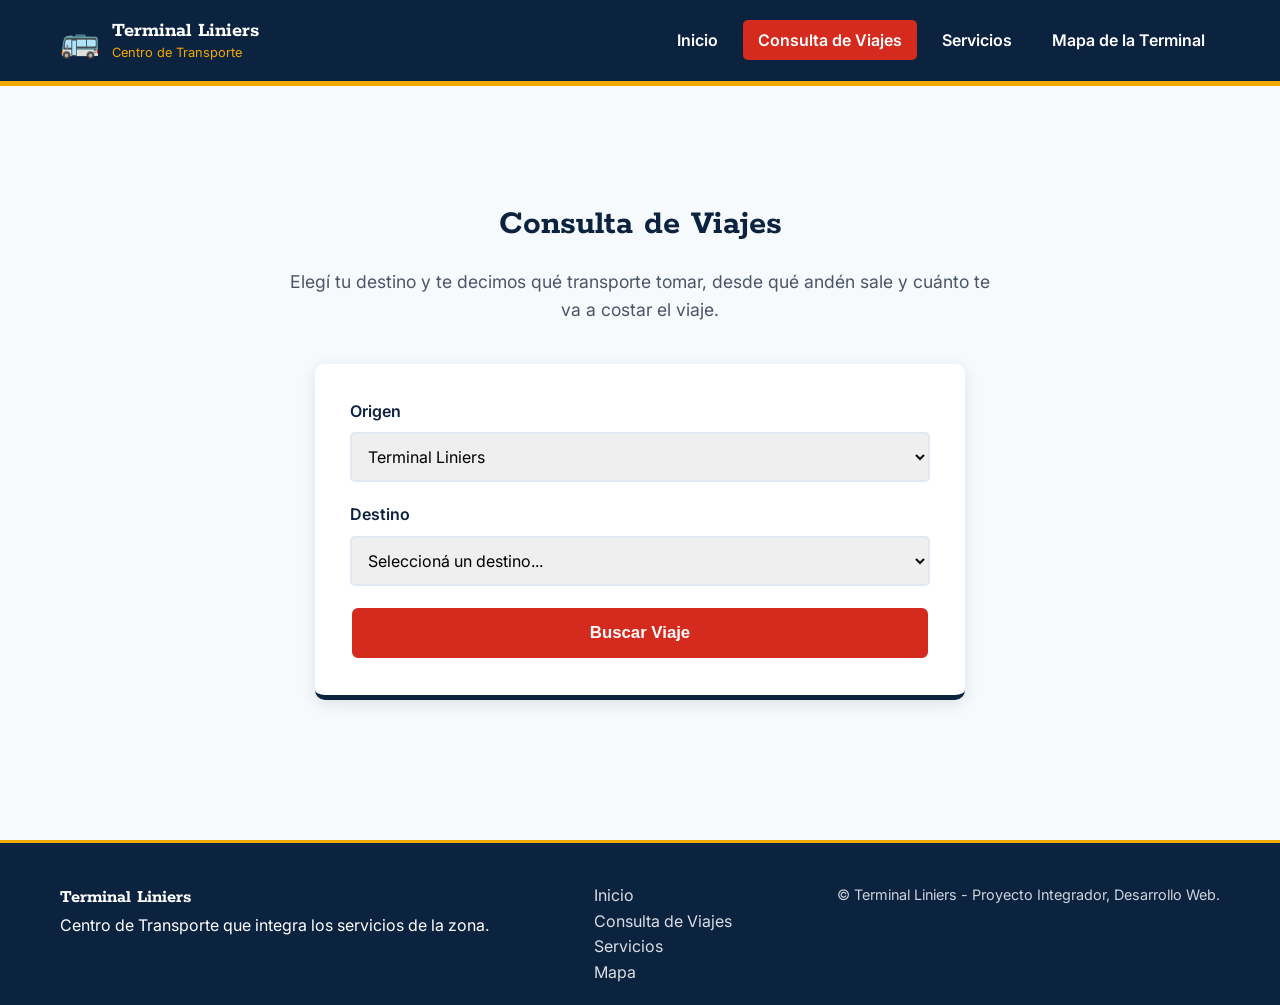
==== consulta.html @ 9832f22a "Add files via upload" ====
<!DOCTYPE html>
<html lang="es">
<head>
<meta charset="UTF-8">
<meta name="viewport" content="width=device-width, initial-scale=1.0">
<title>Terminal Liniers | Consulta de Viajes</title>
<link rel="stylesheet" href="styles.css">
<link href="https://fonts.googleapis.com/css2?family=Inter:wght@400;600&family=Rokkitt:wght@700&display=swap" rel="stylesheet">
</head>
<body>
 
<header class="header-principal">
  <div class="contenedor header-grid">
    <a href="index.html" class="logo-terminal">
      <span class="icono-bus" aria-hidden="true">🚌</span>
      <span class="marca">
        <strong>Terminal Liniers</strong>
        <span>Centro de Transporte</span>
      </span>
    </a>
    <nav class="navegacion" aria-label="Navegación principal">
      <ul class="menu">
        <li><a href="index.html">Inicio</a></li>
        <li><a href="consulta.html" class="activo">Consulta de Viajes</a></li>
        <li><a href="servicios.html">Servicios</a></li>
        <li><a href="mapa.html">Mapa de la Terminal</a></li>
      </ul>
    </nav>
  </div>
</header>
 
<main class="contenedor seccion-interna">
  <h2 class="titulo-seccion">Consulta de Viajes</h2>
  <p class="bajada-seccion">Elegí tu destino y te decimos qué transporte tomar, desde qué andén sale y cuánto te va a costar el viaje.</p>
 
  <form id="formConsulta" class="formulario-consulta">
    <div class="form-group">
      <label for="origen">Origen</label>
      <select id="origen" name="origen" required>
        <option value="liniers">Terminal Liniers</option>
      </select>
    </div>
 
    <div class="form-group">
      <label for="destino">Destino</label>
      <select id="destino" name="destino" required>
        <option value="">Seleccioná un destino...</option>
        <option value="correo-central">Correo Central</option>
        <option value="ciudad-universitaria">Ciudad Universitaria</option>
        <option value="centro-express">Centro (vía Autopista)</option>
      </select>
    </div>
 
    <button type="submit" class="btn-primario" style="width:100%;">Buscar Viaje</button>
  </form>
 
  <div id="resultado" class="resultado-consulta"></div>
</main>
 
<footer class="footer-principal">
  <div class="contenedor footer-grid">
    <div class="footer-info">
      <h3>Terminal Liniers</h3>
      <p>Centro de Transporte que integra los servicios de la zona.</p>
    </div>
    <div class="footer-enlaces">
      <ul>
        <li><a href="index.html">Inicio</a></li>
        <li><a href="consulta.html">Consulta de Viajes</a></li>
        <li><a href="servicios.html">Servicios</a></li>
        <li><a href="mapa.html">Mapa</a></li>
      </ul>
    </div>
    <div class="footer-legal">
      <p>&copy; Terminal Liniers - Proyecto Integrador, Desarrollo Web.</p>
    </div>
  </div>
</footer>
 
<script src="script.js"></script>
</body>
</html>
---- styles.css ----
:root {
    --rojo-109: #d52b1e;
    --azul-secundario: #0c2340;
    --blanco: #ffffff;
    --oro-filete: #f2a900;
    --fondo-gris: #f7fafc;
    --texto-oscuro: #1a202c;
    --verde-ok: #2f855a;
}
 
* {
    margin: 0;
    padding: 0;
    box-sizing: border-box;
}
 
body {
    font-family: 'Inter', sans-serif;
    background-color: var(--fondo-gris);
    color: var(--texto-oscuro);
    line-height: 1.6;
}
 
h1, h2, h3 {
    font-family: 'Rokkitt', serif;
}
 
a {
    text-decoration: none;
}
 
img {
    max-width: 100%;
    display: block;
}
 
.contenedor {
    max-width: 1200px;
    margin: 0 auto;
    padding: 0 20px;
}
 
/* ===== HEADER ===== */
.header-principal {
    background-color: var(--azul-secundario);
    color: var(--blanco);
    padding: 15px 0;
    border-bottom: 5px solid var(--oro-filete);
    position: sticky;
    top: 0;
    z-index: 100;
}
 
.header-grid {
    display: flex;
    justify-content: space-between;
    align-items: center;
    flex-wrap: wrap;
    gap: 15px;
}
 
.logo-terminal {
    display: flex;
    align-items: center;
    gap: 12px;
    color: var(--blanco);
}
 
.logo-terminal .icono-bus {
    font-size: 2rem;
}
 
.logo-terminal .marca {
    line-height: 1.1;
}
 
.logo-terminal .marca strong {
    font-family: 'Rokkitt', serif;
    font-size: 1.3rem;
    display: block;
}
 
.logo-terminal .marca span {
    font-size: 0.8rem;
    color: var(--oro-filete);
}
 
.menu {
    list-style: none;
    display: flex;
    gap: 10px;
    flex-wrap: wrap;
}
 
.menu a {
    color: var(--blanco);
    font-weight: 600;
    padding: 10px 15px;
    border-radius: 5px;
    transition: all 0.3s ease;
}
 
.menu a:hover, .menu a.activo {
    background-color: var(--rojo-109);
    color: var(--blanco);
}
 
/* ===== HERO ===== */
.hero {
    background-color: var(--azul-secundario);
    color: var(--blanco);
    padding: 70px 20px;
    text-align: center;
    border-bottom: 8px double var(--oro-filete);
}
 
.hero h2 {
    font-size: 2.8rem;
    margin-bottom: 15px;
    color: var(--oro-filete);
}
 
.hero p {
    font-size: 1.15rem;
    max-width: 650px;
    margin: 0 auto 30px auto;
}
 
.hero-acciones {
    display: flex;
    gap: 15px;
    justify-content: center;
    flex-wrap: wrap;
}
 
.btn-primario {
    display: inline-block;
    background-color: var(--rojo-109);
    color: var(--blanco);
    padding: 15px 30px;
    font-size: 1.05rem;
    font-weight: bold;
    border-radius: 8px;
    border: 2px solid var(--blanco);
    transition: 0.3s;
    cursor: pointer;
}
 
.btn-primario:hover {
    background-color: var(--oro-filete);
    color: var(--azul-secundario);
    border-color: var(--azul-secundario);
}
 
.btn-secundario {
    display: inline-block;
    background-color: transparent;
    color: var(--blanco);
    padding: 15px 30px;
    font-size: 1.05rem;
    font-weight: bold;
    border-radius: 8px;
    border: 2px solid var(--oro-filete);
    transition: 0.3s;
    cursor: pointer;
}
 
.btn-secundario:hover {
    background-color: var(--oro-filete);
    color: var(--azul-secundario);
}
 
/* ===== ESTADO SERVICIO ===== */
.estado-servicio {
    margin-top: -30px;
    position: relative;
}
 
.tarjeta-estado {
    background-color: var(--blanco);
    padding: 30px;
    border-radius: 10px;
    box-shadow: 0 4px 15px rgba(0,0,0,0.1);
    border-left: 6px solid var(--oro-filete);
}
 
.alerta-normal {
    display: flex;
    align-items: center;
    gap: 15px;
    margin-top: 15px;
    color: var(--verde-ok);
    font-weight: 600;
}
 
/* ===== SECCIONES GENERALES ===== */
.titulo-seccion {
    text-align: center;
    color: var(--azul-secundario);
    font-size: 2.2rem;
    margin: 60px 0 15px 0;
}
 
.bajada-seccion {
    text-align: center;
    max-width: 700px;
    margin: 0 auto 40px auto;
    font-size: 1.1rem;
    color: #4a5568;
}
 
.seccion-interna { padding: 50px 20px; }
 
/* ===== ACCESOS DIRECTOS (home) ===== */
.grid-accesos {
    display: grid;
    grid-template-columns: repeat(auto-fit, minmax(250px, 1fr));
    gap: 30px;
    margin-bottom: 50px;
}
 
.card-acceso {
    background-color: var(--blanco);
    padding: 30px;
    border-radius: 10px;
    text-align: center;
    border-top: 4px solid var(--rojo-109);
    box-shadow: 0 4px 6px rgba(0,0,0,0.05);
    transition: 0.25s;
    color: inherit;
    display: block;
}
 
.card-acceso:hover {
    transform: translateY(-4px);
    box-shadow: 0 8px 18px rgba(0,0,0,0.12);
    border-top-color: var(--oro-filete);
}
 
.card-acceso .icono {
    font-size: 2.4rem;
    margin-bottom: 12px;
    display: block;
}
 
.card-acceso h3 {
    color: var(--azul-secundario);
    margin-bottom: 8px;
    font-size: 1.2rem;
}
 
.card-acceso p {
    font-size: 0.95rem;
    color: #4a5568;
}
 
/* ===== TRANSPORTES INTEGRADOS ===== */
.grid-transportes {
    display: grid;
    grid-template-columns: repeat(auto-fit, minmax(280px, 1fr));
    gap: 30px;
    max-width: 900px;
    margin: 0 auto 40px auto;
}
 
.card-transporte {
    background-color: var(--blanco);
    border-radius: 12px;
    overflow: hidden;
    border: 2px solid var(--azul-secundario);
    transition: 0.3s;
}
 
.card-transporte:hover { border-color: var(--rojo-109); }
 
.card-transporte .franja {
    background-color: var(--rojo-109);
    color: var(--blanco);
    padding: 20px;
    text-align: center;
}
 
.card-transporte .franja h3 {
    font-size: 1.4rem;
}
 
.card-transporte .cuerpo {
    padding: 20px;
}
 
.card-transporte .cuerpo p {
    color: #4a5568;
    margin-bottom: 15px;
}
 
/* ===== CONSULTA DE VIAJES ===== */
.formulario-consulta {
    max-width: 650px;
    margin: 0 auto 40px auto;
    background-color: var(--blanco);
    padding: 35px;
    border-radius: 10px;
    box-shadow: 0 4px 15px rgba(0,0,0,0.1);
    border-bottom: 5px solid var(--azul-secundario);
}
 
.form-group { margin-bottom: 20px; }
.form-group label { display: block; font-weight: 600; margin-bottom: 8px; color: var(--azul-secundario); }
.form-group input,
.form-group select,
.form-group textarea {
    width: 100%;
    padding: 12px;
    border: 2px solid #e2e8f0;
    border-radius: 5px;
    font-family: inherit;
    font-size: 1rem;
}
 
.form-group input:focus,
.form-group select:focus {
    outline: none;
    border-color: var(--rojo-109);
}
 
.resultado-consulta {
    max-width: 650px;
    margin: 0 auto 50px auto;
    display: none;
}
 
.resultado-consulta.visible { display: block; }
 
.tarjeta-resultado {
    background-color: var(--blanco);
    border-radius: 10px;
    overflow: hidden;
    box-shadow: 0 4px 15px rgba(0,0,0,0.1);
    border-top: 6px solid var(--oro-filete);
}
 
.tarjeta-resultado .franja-resultado {
    background-color: var(--azul-secundario);
    color: var(--blanco);
    padding: 18px 25px;
    display: flex;
    justify-content: space-between;
    align-items: center;
    flex-wrap: wrap;
    gap: 10px;
}
 
.tarjeta-resultado .franja-resultado h3 {
    font-size: 1.3rem;
}
 
.grid-datos-viaje {
    display: grid;
    grid-template-columns: repeat(auto-fit, minmax(140px, 1fr));
    gap: 1px;
    background-color: #e2e8f0;
}
 
.dato-viaje {
    background-color: var(--blanco);
    padding: 20px;
    text-align: center;
}
 
.dato-viaje .etiqueta-dato {
    display: block;
    font-size: 0.8rem;
    text-transform: uppercase;
    letter-spacing: 0.5px;
    color: #718096;
    margin-bottom: 6px;
}
 
.dato-viaje .valor-dato {
    font-family: 'Rokkitt', serif;
    font-size: 1.3rem;
    color: var(--azul-secundario);
    font-weight: bold;
}
 
.alerta-error {
    background-color: #fff5f5;
    border-left: 6px solid var(--rojo-109);
    padding: 20px;
    border-radius: 8px;
    color: #9b2c2c;
    font-weight: 600;
}
 
/* ===== SERVICIOS ===== */
.grid-servicios {
    display: grid;
    grid-template-columns: repeat(auto-fit, minmax(260px, 1fr));
    gap: 25px;
    margin-bottom: 50px;
}
 
.card-servicio {
    background-color: var(--blanco);
    padding: 25px;
    border-radius: 10px;
    border-left: 5px solid var(--rojo-109);
    box-shadow: 0 4px 6px rgba(0,0,0,0.05);
}
 
.card-servicio h3 {
    color: var(--azul-secundario);
    margin-bottom: 10px;
    display: flex;
    align-items: center;
    gap: 10px;
}
 
.card-servicio .horario {
    display: inline-block;
    background-color: var(--oro-filete);
    color: var(--azul-secundario);
    padding: 3px 10px;
    border-radius: 4px;
    font-weight: bold;
    font-size: 0.85rem;
    margin-top: 8px;
}
 
/* ===== CHATBOT FAQ ===== */
.chatbot-caja {
    max-width: 700px;
    margin: 0 auto 60px auto;
    background-color: var(--blanco);
    border-radius: 12px;
    box-shadow: 0 4px 15px rgba(0,0,0,0.1);
    overflow: hidden;
    border-top: 5px solid var(--oro-filete);
}
 
.chatbot-header {
    background-color: var(--azul-secundario);
    color: var(--blanco);
    padding: 18px 25px;
    display: flex;
    align-items: center;
    gap: 12px;
}
 
.chatbot-header h3 { font-size: 1.2rem; }
 
.chatbot-mensajes {
    height: 280px;
    overflow-y: auto;
    padding: 20px;
    display: flex;
    flex-direction: column;
    gap: 12px;
    background-color: var(--fondo-gris);
}
 
.mensaje {
    max-width: 80%;
    padding: 12px 16px;
    border-radius: 12px;
    font-size: 0.95rem;
}
 
.mensaje.bot {
    background-color: var(--blanco);
    align-self: flex-start;
    border: 1px solid #e2e8f0;
}
 
.mensaje.usuario {
    background-color: var(--rojo-109);
    color: var(--blanco);
    align-self: flex-end;
}
 
.chatbot-preguntas {
    padding: 15px 20px;
    display: flex;
    flex-wrap: wrap;
    gap: 8px;
    border-top: 1px solid #e2e8f0;
}
 
.chip-pregunta {
    background-color: var(--fondo-gris);
    border: 2px solid var(--azul-secundario);
    color: var(--azul-secundario);
    padding: 8px 14px;
    border-radius: 20px;
    font-size: 0.85rem;
    font-weight: 600;
    cursor: pointer;
    transition: 0.2s;
}
 
.chip-pregunta:hover {
    background-color: var(--azul-secundario);
    color: var(--blanco);
}
 
/* ===== MAPA ===== */
.mapa-terminal-caja {
    max-width: 950px;
    margin: 0 auto 30px auto;
    background-color: var(--blanco);
    border-radius: 10px;
    box-shadow: 0 5px 15px rgba(0,0,0,0.1);
    border: 4px solid var(--azul-secundario);
    padding: 20px;
    overflow-x: auto;
}
 
.leyenda-mapa {
    max-width: 950px;
    margin: 0 auto 50px auto;
    display: grid;
    grid-template-columns: repeat(auto-fit, minmax(180px, 1fr));
    gap: 12px;
}
 
.item-leyenda {
    display: flex;
    align-items: center;
    gap: 10px;
    background-color: var(--blanco);
    padding: 10px 15px;
    border-radius: 8px;
    box-shadow: 0 2px 4px rgba(0,0,0,0.05);
    font-size: 0.9rem;
    font-weight: 600;
}
 
.punto-leyenda {
    width: 16px;
    height: 16px;
    border-radius: 4px;
    flex-shrink: 0;
}
 
/* ===== FOOTER ===== */
.footer-principal {
    background-color: var(--azul-secundario);
    color: var(--blanco);
    padding: 40px 0 20px 0;
    margin-top: 50px;
    border-top: 3px solid var(--oro-filete);
}
 
.footer-grid {
    display: flex;
    justify-content: space-between;
    flex-wrap: wrap;
    gap: 25px;
}
 
.footer-enlaces ul {
    list-style: none;
}
 
.footer-enlaces a {
    color: var(--blanco);
    opacity: 0.85;
}
 
.footer-enlaces a:hover {
    opacity: 1;
    color: var(--oro-filete);
}
 
.footer-legal {
    opacity: 0.8;
    font-size: 0.9rem;
}
 
@media (max-width: 768px) {
    .header-grid { flex-direction: column; text-align: center; }
    .footer-grid { flex-direction: column; text-align: center; }
    .hero h2 { font-size: 2rem; }
}
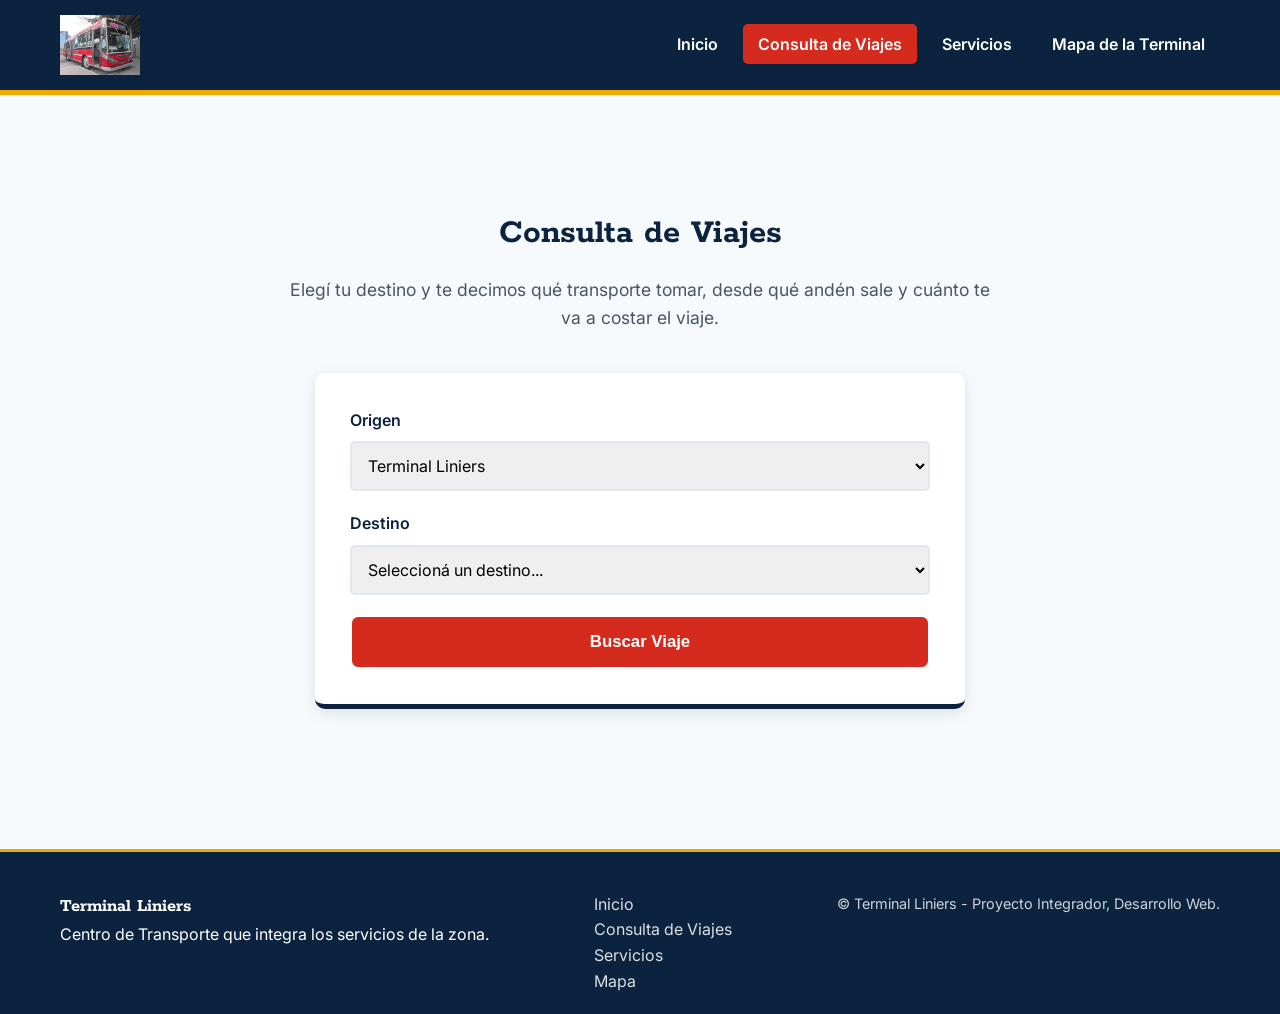
==== commit 2b88a32d: "commit changes" ====
--- a/consulta.html
+++ b/consulta.html
@@ -12,11 +12,7 @@
 <header class="header-principal">
   <div class="contenedor header-grid">
     <a href="index.html" class="logo-terminal">
-      <span class="icono-bus" aria-hidden="true">🚌</span>
-      <span class="marca">
-        <strong>Terminal Liniers</strong>
-        <span>Centro de Transporte</span>
-      </span>
+<img src="img/28666771498_ae59375ec0_b.jpg" alt="Logo109" class="logo-img">
     </a>
     <nav class="navegacion" aria-label="Navegación principal">
       <ul class="menu">
--- a/styles.css
+++ b/styles.css
@@ -13,6 +13,18 @@
     padding: 0;
     box-sizing: border-box;
 }
+
+.logo-img {
+    max-height: 60px;
+    width: auto;
+    display: block;
+    transition: transform 0.3s ease;
+}
+
+.logo-img:hover {
+    transform: scale(1.05);
+}
+
  
 body {
     font-family: 'Inter', sans-serif;
